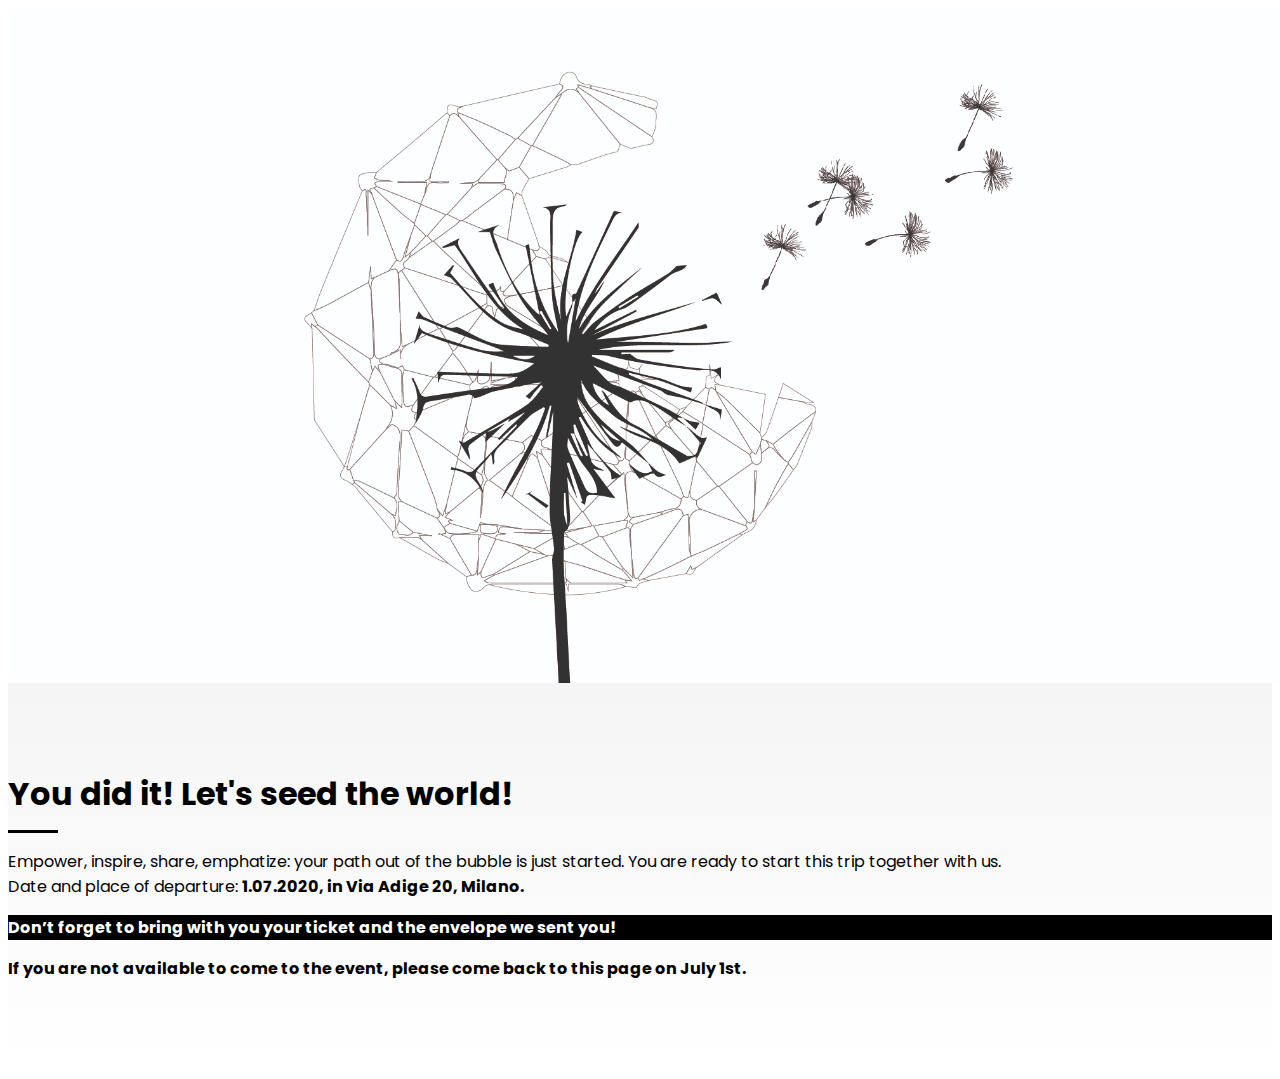
==== file2.html @ 07397e04 "Add files via upload" ====
<!DOCTYPE html>
<html lang="en">

<head>
  <meta charset="utf-8">
  <meta content="width=device-width, initial-scale=1.0" name="viewport">

  <title>Alidays Dendelion</title>
  <meta content="" name="descriptison">
  <meta content="" name="keywords">

  <!-- Favicons -->
  <link href="website2/img/favicon.png" rel="icon">
  <link href="website2/img/apple-touch-icon.png" rel="apple-touch-icon">

  <!-- Google Fonts -->
  <link href="https://fonts.googleapis.com/css?family=Open+Sans:300,300i,400,400i,600,600i,700,700i|Poppins:300,300i,400,400i,500,500i,600,600i,700,700i|Playfair+Display:400,400i,500,500i,600,600i,700,700i&subset=cyrillic" rel="stylesheet">



  <!-- Template Main CSS File -->
  <link href="website2/css/style.css" rel="stylesheet">

  <!-- =======================================================
  * Template Name: Lonely - v2.2.0
  * Template URL: https://bootstrapmade.com/free-html-bootstrap-template-lonely/
  * Author: BootstrapMade.com
  * License: https://bootstrapmade.com/license/
  ======================================================== -->
</head>

<body>

  <!-- ======= Hero Section ======= -->
  <section id="hero" class="d-flex flex-column align-items-center justify-content-center">
    <!--   <h1>Spread the seeds!</h1>
    <h2>I don't really know what to write booo asibiasbdfjsdancosdcmpmo</h2>
    <a href="#contact" class="btn-get-started scrollto"><i class="icofont-simple-down"></i></a> -->
  </section><!-- End Hero -->





    <!-- ======= Contact Section ======= -->
    <section id="contact" class="contact section-bg">
      <div class="container">

        <div class="section-title">
          <h2>You did it! Let's seed the world!</h2>
          <p> Empower, inspire, share, emphatize: your path out of the bubble is just started.
            You are ready to start this trip together with us. <br>
            Date and place of departure: <b> 1.07.2020, in Via Adige 20, Milano.  </p>
              <p id="dontforget">    Don’t forget to bring with you your ticket and the envelope we sent you! </p>
          <p>  If you are not available to come to the event, please come back to this page on  July 1st. </b></p>

        </div>








  <!-- Template Main JS File -->
  <script src="website2/js/main.js"></script>

</body>

</html>
---- website2/css/style.css ----
/**
* Template Name: Lonely - v2.2.0
* Template URL: https://bootstrapmade.com/free-html-bootstrap-template-lonely/
* Author: BootstrapMade.com
* License: https://bootstrapmade.com/license/
*/

/*--------------------------------------------------------------
# General
--------------------------------------------------------------*/
body {
  font-family: "Poppins", sans-serif;
  color: #black;
}

a {
  color: #d43076;
}

a:hover {
  color: #dd5a92;
  text-decoration: none;
}

h1, h2, h3, h4, h5, h6 {
  font-family: "Poppins";
}

/*--------------------------------------------------------------
# Back to top button
--------------------------------------------------------------*/
#dontforget {
  background-color: black;
  color:white;
}
.back-to-top {
  position: fixed;
  display: none;
  width: 40px;
  height: 40px;
  border-radius: 50px;
  right: 15px;
  bottom: 15px;
  background: #d43076;
  color: #fff;
  transition: display 0.5s ease-in-out;
  z-index: 99999;
}

.back-to-top i {
  font-size: 24px;
  position: absolute;
  top: 7px;
  left: 8px;
}

.back-to-top:hover {
  color: #fff;
  background: #db528c;
  transition: background 0.2s ease-in-out;
}

/*--------------------------------------------------------------
# Header
--------------------------------------------------------------*/
#header {
  transition: all 0.5s;
  z-index: 997;
  transition: all 0.5s;
  padding: 10px 0;
  background: #fff;
  box-shadow: 0px 0px 20px 0px rgba(0, 0, 0, 0.12);
}

#header .logo h1 {
  font-size: 26px;
  margin: 0;
  padding: 6px 0;
  line-height: 1;
  font-weight: 500;
  letter-spacing: 3px;
  text-transform: uppercase;
}

#header .logo h1 a, #header .logo h1 a:hover {
  color: #2c4964;
  text-decoration: none;
}

#header .logo img {
  padding: 0;
  margin: 0;
  max-height: 40px;
}

/*--------------------------------------------------------------
# Navigation Menu
--------------------------------------------------------------*/
/* Desktop Navigation */
.nav-menu, .nav-menu * {
  margin: 0;
  padding: 0;
  list-style: none;
}

.nav-menu > ul > li {
  position: relative;
  white-space: nowrap;
  float: left;
}

.nav-menu a {
  display: block;
  position: relative;
  color: #2c4964;
  padding: 15px;
  transition: 0.3s;
  font-size: 14px;
  font-weight: normal;
  font-family: "Open Sans", sans-serif;
}

.nav-menu a:hover, .nav-menu .active > a, .nav-menu li:hover > a {
  color: #d43076;
  text-decoration: none;
}

.nav-menu .drop-down ul {
  display: block;
  position: absolute;
  left: 0;
  top: 100%;
  z-index: 99;
  opacity: 0;
  visibility: hidden;
  padding: 10px 0;
  background: #fff;
  box-shadow: 0px 0px 30px rgba(127, 137, 161, 0.25);
  transition: ease all 0.3s;
}

.nav-menu .drop-down:hover > ul {
  opacity: 1;
  visibility: visible;
}

.nav-menu .drop-down li {
  min-width: 180px;
  position: relative;
}

.nav-menu .drop-down ul a {
  padding: 10px 20px;
  font-size: 14px;
  font-weight: 500;
  text-transform: none;
  color: #2c4964;
}

.nav-menu .drop-down ul a:hover, .nav-menu .drop-down ul .active > a, .nav-menu .drop-down ul li:hover > a {
  color: #d43076;
}

.nav-menu .drop-down > a:after {
  content: "\ea99";
  font-family: IcoFont;
  padding-left: 5px;
}

.nav-menu .drop-down .drop-down ul {
  top: 0;
  left: calc(100% - 30px);
}

.nav-menu .drop-down .drop-down:hover > ul {
  opacity: 1;
  top: 0;
  left: 100%;
}

.nav-menu .drop-down .drop-down > a {
  padding-right: 35px;
}

.nav-menu .drop-down .drop-down > a:after {
  content: "\eaa0";
  font-family: IcoFont;
  position: absolute;
  right: 15px;
}

@media (max-width: 1366px) {
  .nav-menu .drop-down .drop-down ul {
    left: -90%;
  }
  .nav-menu .drop-down .drop-down:hover > ul {
    left: -100%;
  }
  .nav-menu .drop-down .drop-down > a:after {
    content: "\ea9d";
  }
}

/* Mobile Navigation */
.mobile-nav-toggle {
  position: fixed;
  right: 15px;
  top: 15px;
  z-index: 9998;
  border: 0;
  background: none;
  font-size: 24px;
  transition: all 0.4s;
  outline: none !important;
  line-height: 1;
  cursor: pointer;
  text-align: right;
}

.mobile-nav-toggle i {
  color: #d43076;
}

.mobile-nav {
  position: fixed;
  top: 55px;
  right: 15px;
  bottom: 15px;
  left: 15px;
  z-index: 9999;
  overflow-y: auto;
  background: #fff;
  transition: ease-in-out 0.2s;
  opacity: 0;
  visibility: hidden;
  border-radius: 10px;
  padding: 10px 0;
}

.mobile-nav * {
  margin: 0;
  padding: 0;
  list-style: none;
}

.mobile-nav a {
  display: block;
  position: relative;
  color: #2c4964;
  padding: 10px 20px;
  font-weight: 500;
  outline: none;
}

.mobile-nav a:hover, .mobile-nav .active > a, .mobile-nav li:hover > a {
  color: #d43076;
  text-decoration: none;
}

.mobile-nav .drop-down > a:after {
  content: "\ea99";
  font-family: IcoFont;
  padding-left: 10px;
  position: absolute;
  right: 15px;
}

.mobile-nav .active.drop-down > a:after {
  content: "\eaa1";
}

.mobile-nav .drop-down > a {
  padding-right: 35px;
}

.mobile-nav .drop-down ul {
  display: none;
  overflow: hidden;
}

.mobile-nav .drop-down li {
  padding-left: 20px;
}

.mobile-nav-overly {
  width: 100%;
  height: 100%;
  z-index: 9997;
  top: 0;
  left: 0;
  position: fixed;
  background: rgba(28, 47, 65, 0.6);
  overflow: hidden;
  display: none;
  transition: ease-in-out 0.2s;
}

.mobile-nav-active {
  overflow: hidden;
}

.mobile-nav-active .mobile-nav {
  opacity: 1;
  visibility: visible;
}

.mobile-nav-active .mobile-nav-toggle i {
  color: #fff;
}

/*--------------------------------------------------------------
# Hero Section
--------------------------------------------------------------*/
#hero {
  width: 100%;
  height: 75vh;
  background: url("../img/hero-bg.jpg") top center;
  background-size: cover;

  padding: 0 15px;
}

#hero h1 {
  margin: 0 0 30px 0;
  font-size: 48px;
  font-weight: 700;
  line-height: 56px;
  color: black;
}

#hero h2 {
  color: black;
  margin-bottom: 10px;
  font-size: 24px;
  font-weight: 300;
  font-family: "Poppins",
}

#hero .btn-get-started {
  font-size: 64px;
  transition: 0.5s;
  color: black;
  height: 60px;
}

#hero .btn-get-started:hover {
  padding-top: 10px;
  color: black;
}

@media (min-width: 1024px) {
  #hero {
    background-attachment: fixed;
  }
}

@media (max-width: 768px) {
  #hero h1 {
    font-size: 38px;
    line-height: 36px;
  }
  #hero h2 {
    font-size: 18px;
    line-height: 24px;
    margin-bottom: 30px;
  }
}

/*--------------------------------------------------------------
# Sections General
--------------------------------------------------------------*/
section {
  padding: 60px 0;
}

.section-bg {
  background: linear-gradient(180deg, #f5f5f5 0%, #fff 100%);
}

.section-title {
  padding-bottom: 30px;
}

.section-title h2 {
  font-size: 32px;
  font-weight: bold;
  margin-bottom: 15px;
  padding-bottom: 15px;
  position: relative;
  color: black;
}

.section-title h2::after {
  content: '';
  position: absolute;
  display: block;
  width: 50px;
  height: 3px;
  background: black;
  bottom: 0;
  left: 0;
}

.section-title p {
  margin-bottom: 0;
}

/*--------------------------------------------------------------
# Breadcrumbs
--------------------------------------------------------------*/
.breadcrumbs {
  padding: 15px 0;
  background-color: #fcf2f7;
  min-height: 40px;
}

.breadcrumbs h2 {
  font-size: 24px;
  font-weight: 300;
}

.breadcrumbs ol {
  display: flex;
  flex-wrap: wrap;
  list-style: none;
  padding: 0;
  margin: 0;
  font-size: 14px;
}

.breadcrumbs ol li + li {
  padding-left: 10px;
}

.breadcrumbs ol li + li::before {
  display: inline-block;
  padding-right: 10px;
  color: #6c757d;
  content: "/";
}

@media (max-width: 768px) {
  .breadcrumbs .d-flex {
    display: block !important;
  }
  .breadcrumbs ol {
    display: block;
  }
  .breadcrumbs ol li {
    display: inline-block;
  }
}

/*--------------------------------------------------------------
# About
--------------------------------------------------------------*/
.about .content {
  padding: 30px 0;
}

.about .content h3 {
  font-weight: 500;
  font-size: 34px;
  color: #2c4964;
}

.about .content p {
  margin-bottom: 0;
}

.about .content .count-box {
  padding: 20px 0;
  width: 100%;
}

.about .content .count-box i {
  display: block;
  font-size: 36px;
  color: #eeafca;
  float: left;
}

.about .content .count-box span {
  font-size: 36px;
  line-height: 20px;
  display: block;
  font-weight: 700;
  color: #2c4964;
  margin-left: 50px;
  font-family: "Playfair Display", serif;
}

.about .content .count-box p {
  padding: 15px 0 0 0;
  margin: 0 0 0 50px;
  font-family: "Playfair Display", serif;
  font-size: 14px;
  color: #437099;
}

.about .content .count-box a {
  font-weight: 600;
  display: block;
  margin-top: 20px;
  color: #437099;
  font-size: 15px;
  font-family: "Poppins", sans-serif;
  transition: ease-in-out 0.3s;
}

.about .content .count-box a:hover {
  color: #6b96be;
}

.about .image {
  background: url("../img/me.jpg") center center no-repeat;
  background-size: cover;
  min-height: 400px;
}

@media (max-width: 991px) {
  .about .image {
    text-align: center;
  }
  .about .image img {
    max-width: 80%;
  }
}

@media (max-width: 667px) {
  .about .image img {
    max-width: 100%;
  }
}

/*--------------------------------------------------------------
# Skills
--------------------------------------------------------------*/
.skills .progress {
  height: 50px;
  display: block;
  background: none;
}

.skills .progress .skill {
  padding: 10px 0;
  margin: 0 0 6px 0;
  text-transform: uppercase;
  display: block;
  font-weight: 600;
  font-family: "Poppins", sans-serif;
  color: #2c4964;
}

.skills .progress .skill .val {
  float: right;
  font-style: normal;
}

.skills .progress-bar-wrap {
  background: #fbeaf1;
}

.skills .progress-bar {
  width: 1px;
  height: 10px;
  transition: .9s;
  background-color: #dd5a92;
}

/*--------------------------------------------------------------
# Resume
--------------------------------------------------------------*/
.resume .resume-title {
  font-size: 26px;
  font-weight: 500;
  margin-top: 20px;
  margin-bottom: 20px;
  color: #4b7dab;
  font-family: "Poppins", sans-serif;
}

.resume .resume-item {
  padding: 0 0 20px 20px;
  margin-top: -2px;
  border-left: 2px solid #d43076;
  position: relative;
}

.resume .resume-item h4 {
  line-height: 18px;
  font-size: 18px;
  font-weight: 600;
  color: #2c4964;
  margin-bottom: 10px;
}

.resume .resume-item h5 {
  font-size: 16px;
  background: #e4ebf3;
  padding: 5px 15px;
  display: inline-block;
  font-weight: 400;
  margin-bottom: 10px;
  font-family: "Poppins", sans-serif;
}

.resume .resume-item ul {
  padding-left: 20px;
}

.resume .resume-item ul li {
  padding-bottom: 10px;
}

.resume .resume-item:last-child {
  padding-bottom: 0;
}

.resume .resume-item::before {
  content: "";
  position: absolute;
  width: 16px;
  height: 16px;
  border-radius: 50px;
  left: -9px;
  top: 0;
  background: #fff;
  border: 2px solid #d43076;
}

/*--------------------------------------------------------------
# Services
--------------------------------------------------------------*/
.services .icon-box {
  padding: 20px 15px;
  position: relative;
  overflow: hidden;
  background: #fff;
  box-shadow: 0 0 29px 0 rgba(68, 88, 144, 0.2);
  transition: all 0.3s ease-in-out;
  border-radius: 8px;
  text-align: center;
  z-index: 1;
}

.services .icon-box::before {
  content: '';
  position: absolute;
  top: 0;
  left: 0;
  right: 0;
  height: 0;
  transition: ease-in-out 0.3s;
  z-index: -1;
}

.services .icon-box:hover::before {
  background: #d43076;
  height: 100%;
  border-radius: 0px;
}

.services .icon {
  margin: 0 auto 30px auto;
  padding-top: 10px;
  display: inline-block;
  text-align: center;
  border-radius: 50%;
  width: 60px;
  height: 60px;
  background: #d43076;
  transition: all 0.3s ease-in-out;
}

.services .icon i {
  font-size: 36px;
  line-height: 1;
  color: #fff;
}

.services .title {
  font-weight: 700;
  margin-bottom: 15px;
  font-size: 18px;
}

.services .title a {
  color: #111;
}

.services .description {
  font-size: 15px;
  line-height: 24px;
  margin-bottom: 0;
}

.services .icon-box:hover .title a, .services .icon-box:hover .description {
  color: #fff;
}

.services .icon-box:hover .icon {
  background: #fff;
}

.services .icon-box:hover .icon i {
  color: #d43076;
}

@media (max-width: 768px) {
  .services .icon-box::before {
    bottom: 60%;
  }
}

/*--------------------------------------------------------------
# Portfolio
--------------------------------------------------------------*/
.portfolio .portfolio-item {
  margin-bottom: 30px;
}

.portfolio #portfolio-flters {
  padding: 0;
  margin: 0 auto 35px auto;
  list-style: none;
  text-align: center;
  background: #fff;
  border-radius: 50px;
  padding: 2px 15px;
  box-shadow: 0px 2px 15px rgba(0, 0, 0, 0.08);
}

.portfolio #portfolio-flters li {
  cursor: pointer;
  display: inline-block;
  padding: 10px 15px 8px 15px;
  font-size: 14px;
  font-weight: 600;
  line-height: 1;
  text-transform: uppercase;
  color: #5a656e;
  margin-bottom: 5px;
  transition: all 0.3s ease-in-out;
}

.portfolio #portfolio-flters li:hover, .portfolio #portfolio-flters li.filter-active {
  color: #d43076;
}

.portfolio #portfolio-flters li:last-child {
  margin-right: 0;
}

.portfolio .portfolio-wrap {
  transition: 0.3s;
  position: relative;
  overflow: hidden;
  z-index: 1;
}

.portfolio .portfolio-wrap::before {
  content: "";
  background: rgba(44, 73, 100, 0.6);
  position: absolute;
  left: 30px;
  right: 30px;
  top: 30px;
  bottom: 30px;
  transition: all ease-in-out 0.3s;
  z-index: 2;
  opacity: 0;
}

.portfolio .portfolio-wrap .portfolio-info {
  opacity: 0;
  position: absolute;
  top: 10%;
  left: 0;
  right: 0;
  text-align: center;
  z-index: 3;
  transition: all ease-in-out 0.3s;
}

.portfolio .portfolio-wrap .portfolio-info h4 {
  font-size: 20px;
  color: #fff;
  font-weight: 600;
}

.portfolio .portfolio-wrap .portfolio-info p {
  color: #ffffff;
  font-size: 14px;
  text-transform: uppercase;
}

.portfolio .portfolio-wrap .portfolio-links {
  opacity: 0;
  left: 0;
  right: 0;
  bottom: 10%;
  text-align: center;
  z-index: 3;
  position: absolute;
  transition: all ease-in-out 0.3s;
}

.portfolio .portfolio-wrap .portfolio-links a {
  color: #fff;
  margin: 0 2px;
  font-size: 28px;
  display: inline-block;
  transition: 0.3s;
}

.portfolio .portfolio-wrap .portfolio-links a:hover {
  color: #e684ae;
}

.portfolio .portfolio-wrap:hover::before {
  top: 0;
  left: 0;
  right: 0;
  bottom: 0;
  opacity: 1;
}

.portfolio .portfolio-wrap:hover .portfolio-info {
  opacity: 1;
  top: calc(50% - 48px);
}

.portfolio .portfolio-wrap:hover .portfolio-links {
  opacity: 1;
  bottom: calc(50% - 50px);
}

/*--------------------------------------------------------------
# Portfolio Details
--------------------------------------------------------------*/
.portfolio-details {
  padding-top: 30px;
}

.portfolio-details .portfolio-details-container {
  position: relative;
}

.portfolio-details .portfolio-details-carousel {
  position: relative;
  z-index: 1;
}

.portfolio-details .portfolio-details-carousel .owl-nav, .portfolio-details .portfolio-details-carousel .owl-dots {
  margin-top: 5px;
  text-align: left;
}

.portfolio-details .portfolio-details-carousel .owl-dot {
  display: inline-block;
  margin: 0 10px 0 0;
  width: 12px;
  height: 12px;
  border-radius: 50%;
  background-color: #ddd !important;
}

.portfolio-details .portfolio-details-carousel .owl-dot.active {
  background-color: #d43076 !important;
}

.portfolio-details .portfolio-info {
  padding: 30px;
  position: absolute;
  right: 0;
  bottom: -70px;
  background: #fff;
  box-shadow: 0px 2px 15px rgba(0, 0, 0, 0.1);
  z-index: 2;
}

.portfolio-details .portfolio-info h3 {
  font-size: 22px;
  font-weight: 700;
  margin-bottom: 20px;
  padding-bottom: 20px;
  border-bottom: 1px solid #eee;
}

.portfolio-details .portfolio-info ul {
  list-style: none;
  padding: 0;
  font-size: 15px;
}

.portfolio-details .portfolio-info ul li + li {
  margin-top: 10px;
}

.portfolio-details .portfolio-description {
  padding-top: 50px;
}

.portfolio-details .portfolio-description h2 {
  width: 50%;
  font-size: 26px;
  font-weight: 700;
  margin-bottom: 20px;
}

.portfolio-details .portfolio-description p {
  padding: 0 0 0 0;
}

@media (max-width: 768px) {
  .portfolio-details .portfolio-description h2 {
    width: 100%;
  }
  .portfolio-details .portfolio-info {
    position: static;
    margin-top: 30px;
  }
}

/*--------------------------------------------------------------
# Testimonials
--------------------------------------------------------------*/
.testimonials .testimonial-item {
  box-sizing: content-box;
  min-height: 320px;
}

.testimonials .testimonial-item .testimonial-img {
  width: 90px;
  border-radius: 50%;
  margin: -40px 0 0 40px;
  position: relative;
  z-index: 2;
  border: 6px solid #fff;
  box-shadow: 0px 5px 15px rgba(0, 0, 0, 0.1);
}

.testimonials .testimonial-item h3 {
  font-size: 18px;
  font-weight: bold;
  margin: 10px 0 5px 45px;
  color: #2c4964;
}

.testimonials .testimonial-item h4 {
  font-size: 14px;
  color: #6b96be;
  margin: 0 0 0 45px;
}

.testimonials .testimonial-item .quote-icon-left, .testimonials .testimonial-item .quote-icon-right {
  color: #f7d9e6;
  font-size: 26px;
}

.testimonials .testimonial-item .quote-icon-left {
  display: inline-block;
  left: -5px;
  position: relative;
}

.testimonials .testimonial-item .quote-icon-right {
  display: inline-block;
  right: -5px;
  position: relative;
  top: 10px;
}

.testimonials .testimonial-item p {
  font-style: italic;
  margin: 0 15px 0 15px;
  padding: 20px 20px 60px 20px;
  background: #fff;
  position: relative;
  border-radius: 6px;
  position: relative;
  z-index: 1;
  box-shadow: 0px 2px 15px rgba(0, 0, 0, 0.1);
}

.testimonials .owl-nav, .testimonials .owl-dots {
  margin-top: 5px;
  text-align: center;
}

.testimonials .owl-dot {
  display: inline-block;
  margin: 0 5px;
  width: 12px;
  height: 12px;
  border-radius: 50%;
  background-color: #ddd !important;
}

.testimonials .owl-dot.active {
  background-color: #d43076 !important;
}

@media (max-width: 767px) {
  .testimonials {
    margin: 30px 10px;
  }
}

/*--------------------------------------------------------------
# Contact
--------------------------------------------------------------*/
.contact .contact-about h3 {
  font-size: 36px;
  margin: 0 0 10px 0;
  padding: 0;
  line-height: 1;
  font-weight: 300;
  letter-spacing: 3px;
  text-transform: uppercase;
  color: #d43076;
}

.contact .contact-about p {
  font-size: 14px;
  line-height: 24px;
  font-family: "Playfair Display", serif;
  color: #3c6387;
}

.contact .social-links {
  padding-bottom: 20px;
}

.contact .social-links a {
  font-size: 18px;
  display: inline-block;
  background: #fff;
  color: #d43076;
  line-height: 1;
  padding: 8px 0;
  margin-right: 4px;
  border-radius: 50%;
  text-align: center;
  width: 36px;
  height: 36px;
  transition: 0.3s;
  border: 1px solid #d43076;
}

.contact .social-links a:hover {
  background: #d43076;
  color: #fff;
}

.contact .info {
  color: #5a656e;
}

.contact .info i {
  font-size: 32px;
  color: #d43076;
  float: left;
  line-height: 1;
}

.contact .info p {
  padding: 0 0 10px 42px;
  line-height: 28px;
  font-size: 14px;
}

.contact .php-email-form .validate {
  display: none;
  color: red;
  margin: 0 0 15px 0;
  font-weight: 400;
  font-size: 13px;
}

.contact .php-email-form .error-message {
  display: none;
  color: #fff;
  background: #ed3c0d;
  text-align: left;
  padding: 15px;
  font-weight: 600;
}

.contact .php-email-form .error-message br + br {
  margin-top: 25px;
}

.contact .php-email-form .sent-message {
  display: none;
  color: #fff;
  background: #18d26e;
  text-align: center;
  padding: 15px;
  font-weight: 600;
}

.contact .php-email-form .loading {
  display: none;
  background: #fff;
  text-align: center;
  padding: 15px;
}

.contact .php-email-form .loading:before {
  content: "";
  display: inline-block;
  border-radius: 50%;
  width: 24px;
  height: 24px;
  margin: 0 10px -6px 0;
  border: 3px solid #18d26e;
  border-top-color: #eee;
  -webkit-animation: animate-loading 1s linear infinite;
  animation: animate-loading 1s linear infinite;
}

.contact .php-email-form input, .contact .php-email-form textarea {
  border-radius: 0;
  box-shadow: none;
  font-size: 14px;
}

.contact .php-email-form input:focus, .contact .php-email-form textarea:focus {
  border-color: #d43076;
}

.contact .php-email-form button[type="submit"] {
  background: #d43076;
  border: 0;
  padding: 10px 24px;
  color: #fff;
  transition: 0.4s;
  border-radius: 50px;
}

.contact .php-email-form button[type="submit"]:hover {
  background: #dd5a92;
}

@-webkit-keyframes animate-loading {
  0% {
    transform: rotate(0deg);
  }
  100% {
    transform: rotate(360deg);
  }
}

@keyframes animate-loading {
  0% {
    transform: rotate(0deg);
  }
  100% {
    transform: rotate(360deg);
  }
}

/*--------------------------------------------------------------
# Footer
--------------------------------------------------------------*/
#footer {
  background: #fff;
  padding: 24px 0;
  font-size: 14px;
  box-shadow: 0px 0 20px 0 rgba(0, 0, 0, 0.12);
}

#footer .copyright {
  text-align: center;
}

#footer .credits {
  padding-top: 8px;
  text-align: center;
  font-size: 13px;
}
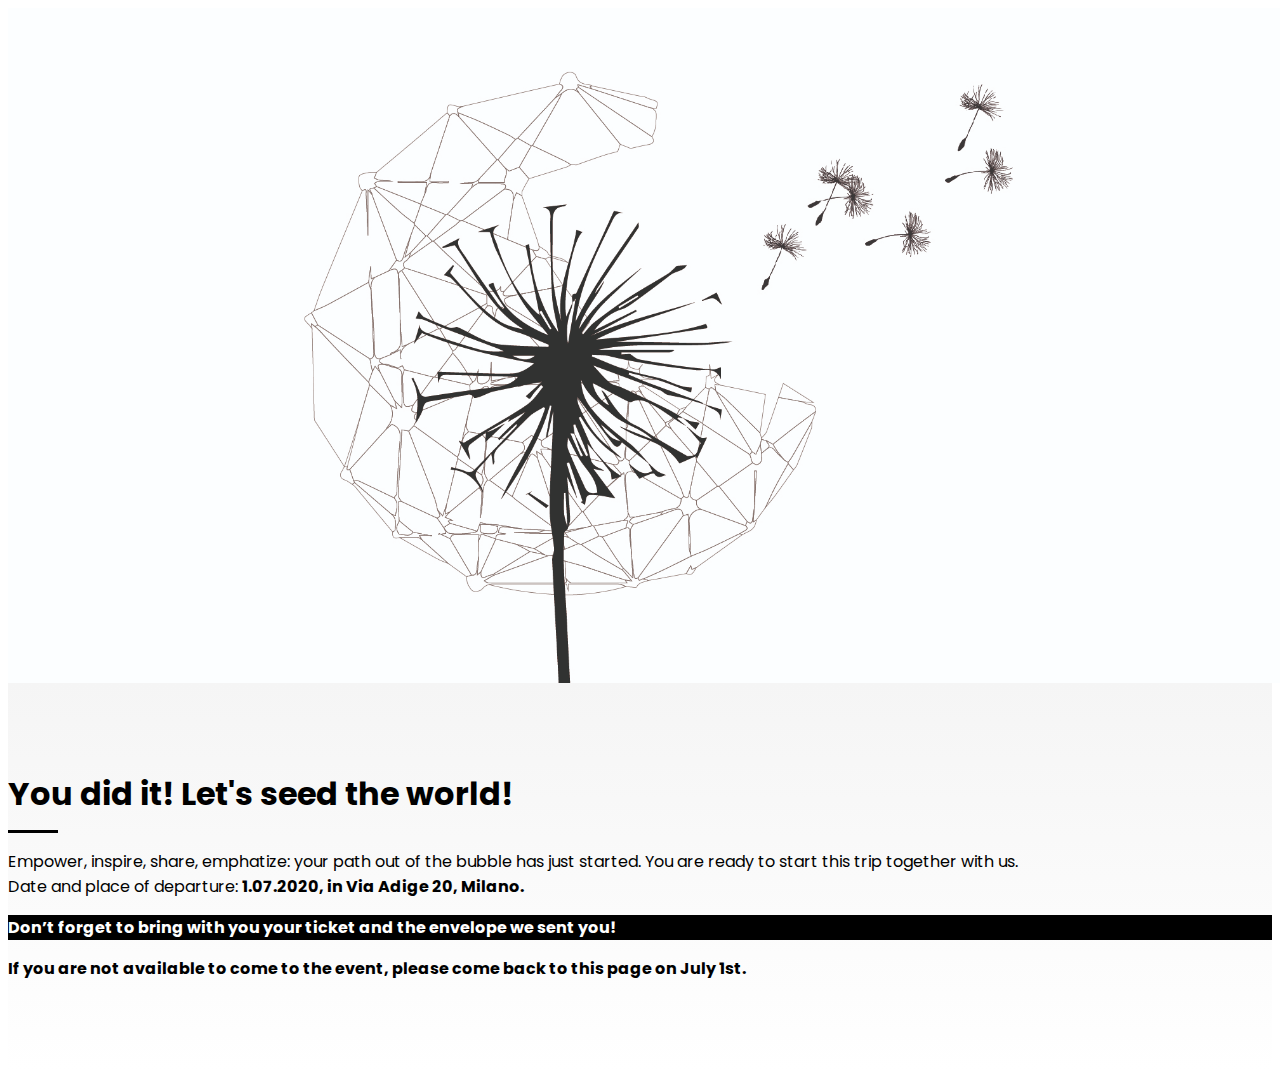
==== commit 925f82c3: "Update file2.html" ====
--- a/file2.html
+++ b/file2.html
@@ -48,7 +48,7 @@
 
         <div class="section-title">
           <h2>You did it! Let's seed the world!</h2>
-          <p> Empower, inspire, share, emphatize: your path out of the bubble is just started.
+          <p> Empower, inspire, share, emphatize: your path out of the bubble has just started.
             You are ready to start this trip together with us. <br>
             Date and place of departure: <b> 1.07.2020, in Via Adige 20, Milano.  </p>
               <p id="dontforget">    Don’t forget to bring with you your ticket and the envelope we sent you! </p>
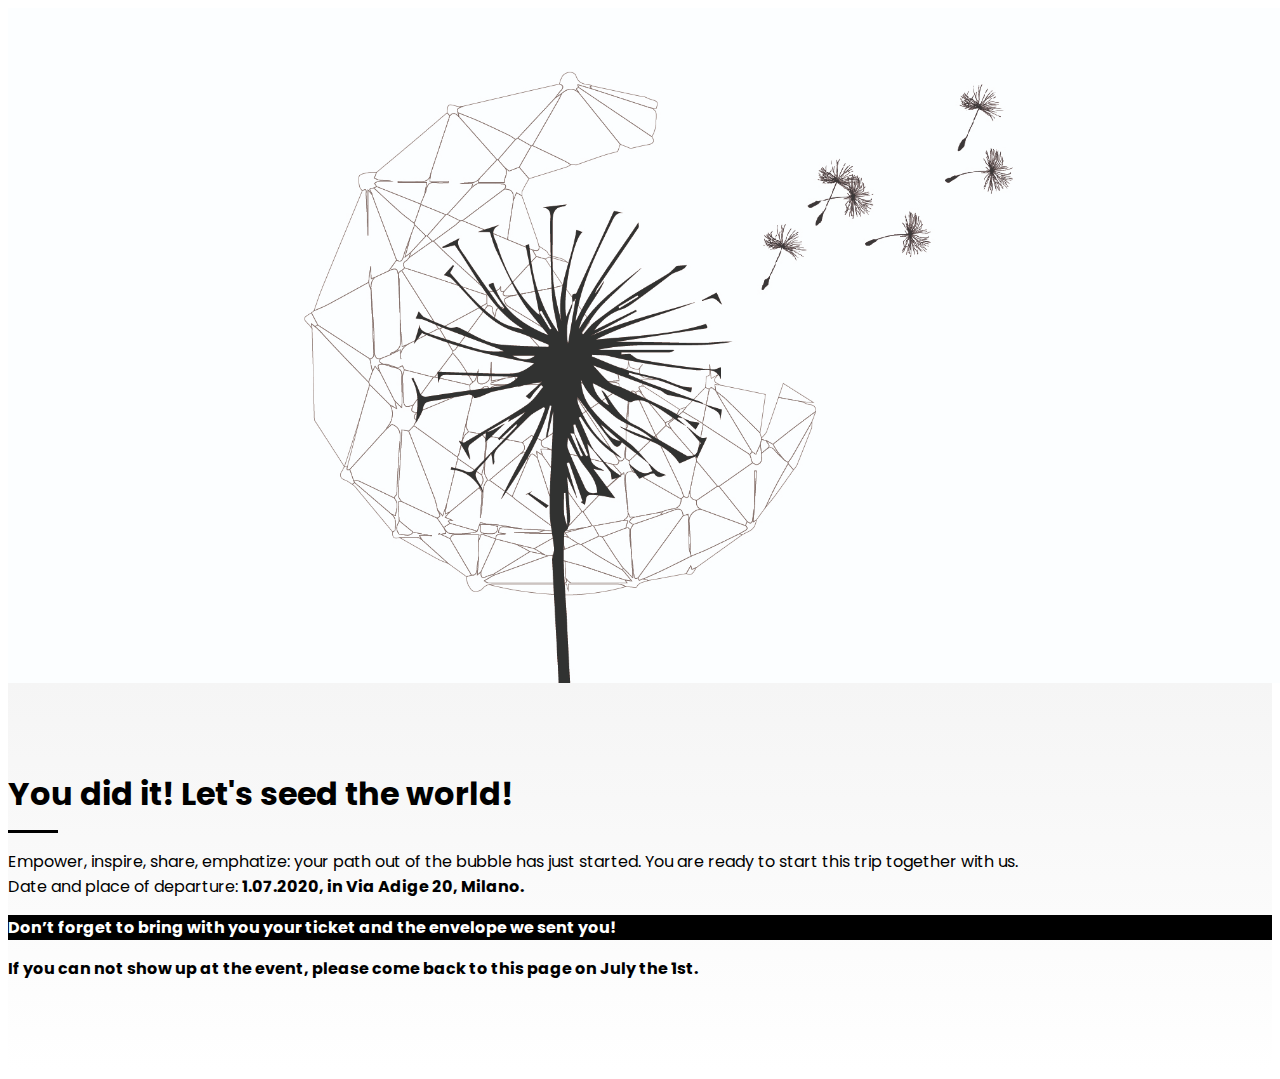
==== commit bf2ffd5f: "Update file2.html" ====
--- a/file2.html
+++ b/file2.html
@@ -52,7 +52,7 @@
             You are ready to start this trip together with us. <br>
             Date and place of departure: <b> 1.07.2020, in Via Adige 20, Milano.  </p>
               <p id="dontforget">    Don’t forget to bring with you your ticket and the envelope we sent you! </p>
-          <p>  If you are not available to come to the event, please come back to this page on  July 1st. </b></p>
+          <p>  If you can not show up at the event, please come back to this page on July the 1st. </b></p>
 
         </div>
 
